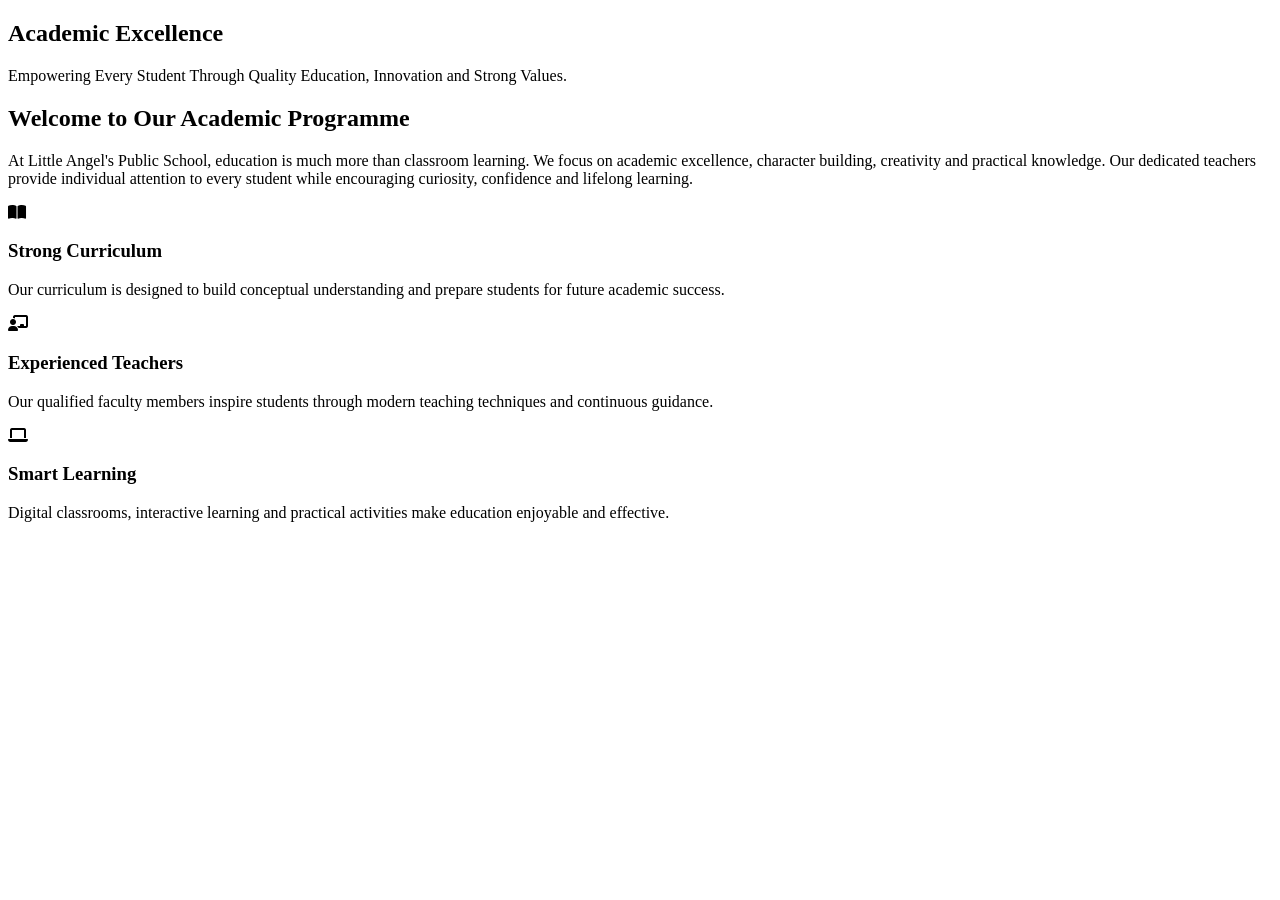
==== academics.html @ bf6cfe07 "Create academics.html for school program overview This HTML file outlines the academic program at Li" ====
<!DOCTYPE html>
<html lang="en">

<head>

<meta charset="UTF-8">
<meta name="viewport" content="width=device-width, initial-scale=1.0">

<title>Academics | Little Angel's Public School</title>

<link rel="stylesheet" href="academics.css">

<link href="https://fonts.googleapis.com/css2?family=Poppins:wght@300;400;500;600;700;800&display=swap" rel="stylesheet">

<link rel="stylesheet"
href="https://cdnjs.cloudflare.com/ajax/libs/font-awesome/6.5.2/css/all.min.css">

</head>

<body>

<!-- HERO -->

<section class="hero">

<div class="overlay"></div>

<div class="hero-content">

<h1>Academic Excellence</h1>

<p>
Empowering Every Student Through Quality Education,
Innovation and Strong Values.
</p>

</div>

</section>

<!-- INTRO -->

<section class="intro">

<h2>Welcome to Our Academic Programme</h2>

<p>

At Little Angel's Public School, education is much more than classroom learning. We focus on academic excellence, character building, creativity and practical knowledge. Our dedicated teachers provide individual attention to every student while encouraging curiosity, confidence and lifelong learning.

</p>

</section>

<!-- CARDS -->

<section class="cards">

<div class="card">

<i class="fa-solid fa-book-open"></i>

<h3>Strong Curriculum</h3>

<p>

Our curriculum is designed to build conceptual understanding and prepare students for future academic success.

</p>

</div>

<div class="card">

<i class="fa-solid fa-chalkboard-user"></i>

<h3>Experienced Teachers</h3>

<p>

Our qualified faculty members inspire students through modern teaching techniques and continuous guidance.

</p>

</div>

<div class="card">

<i class="fa-solid fa-laptop"></i>

<h3>Smart Learning</h3>

<p>

Digital classrooms, interactive learning and practical activities make education enjoyable and effective.

</p>

</div>

</section>

<script src="academics.js"></script>

</body>

</html>
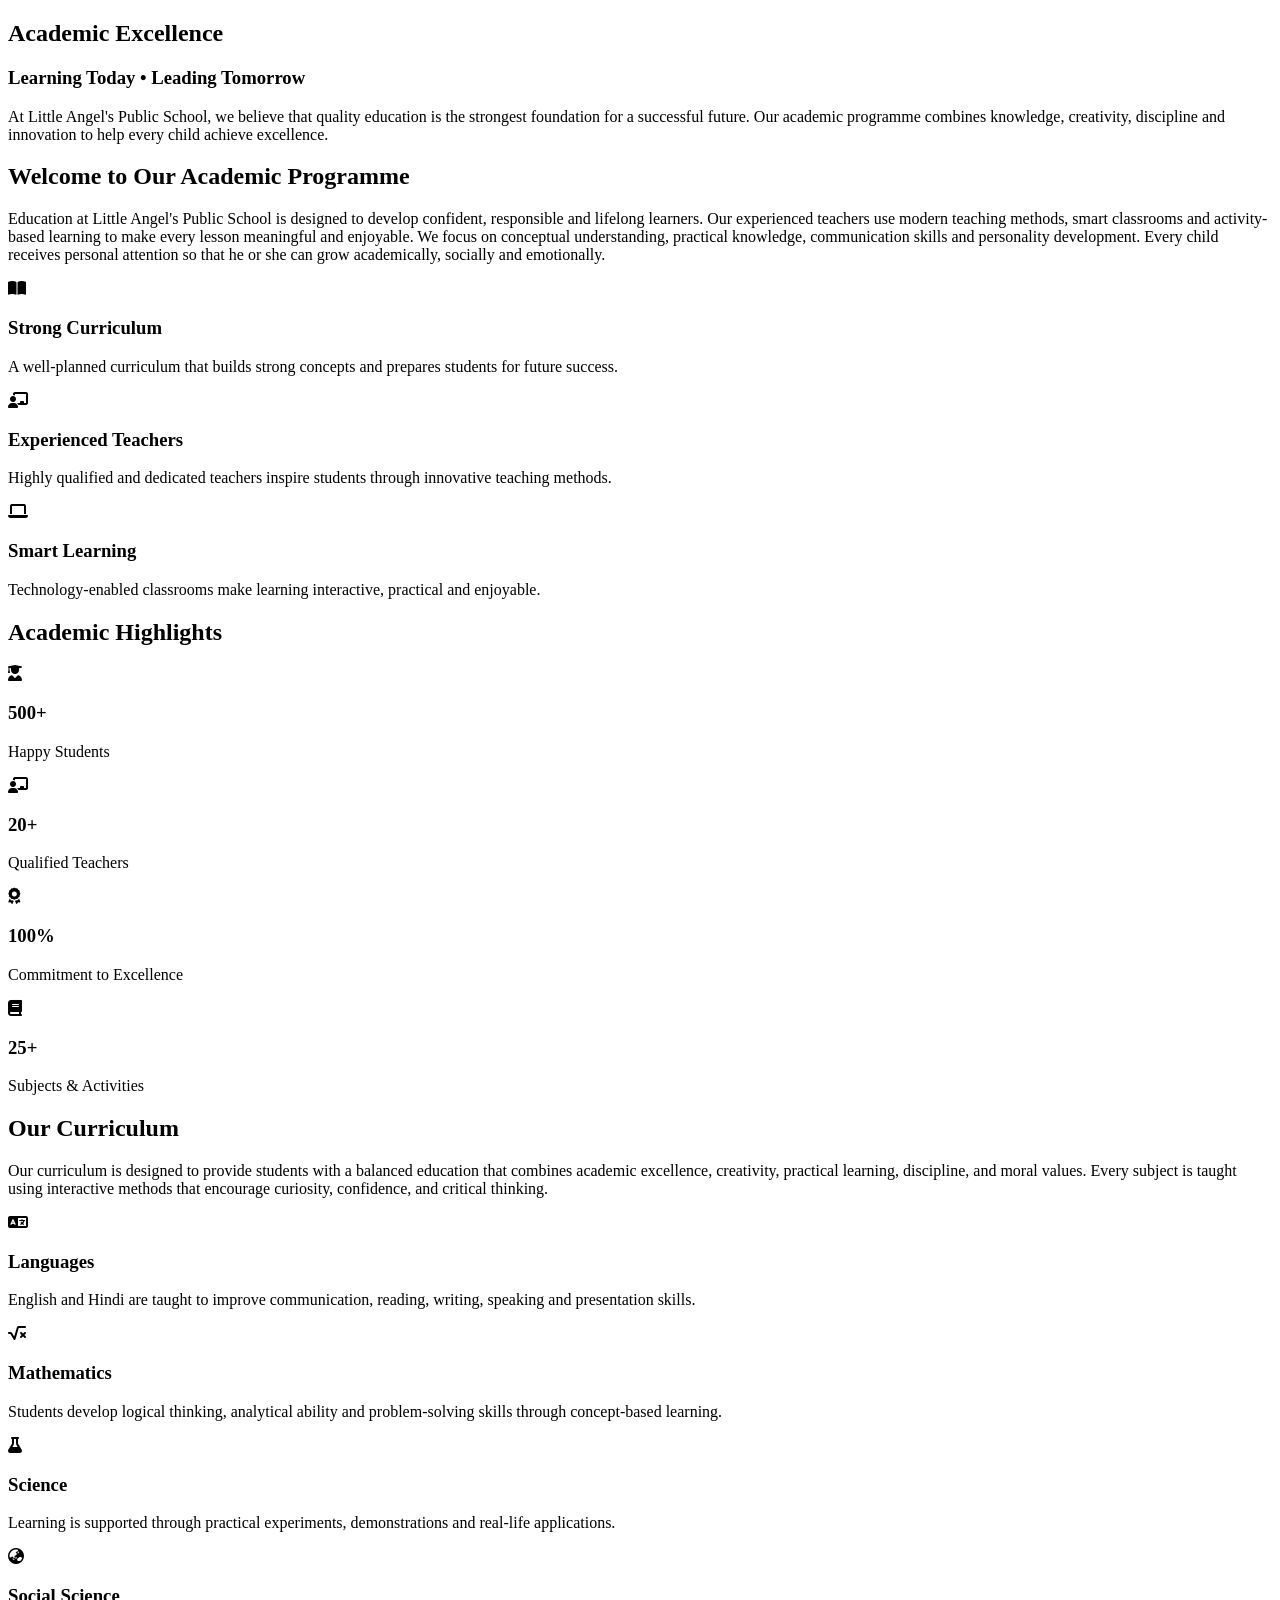
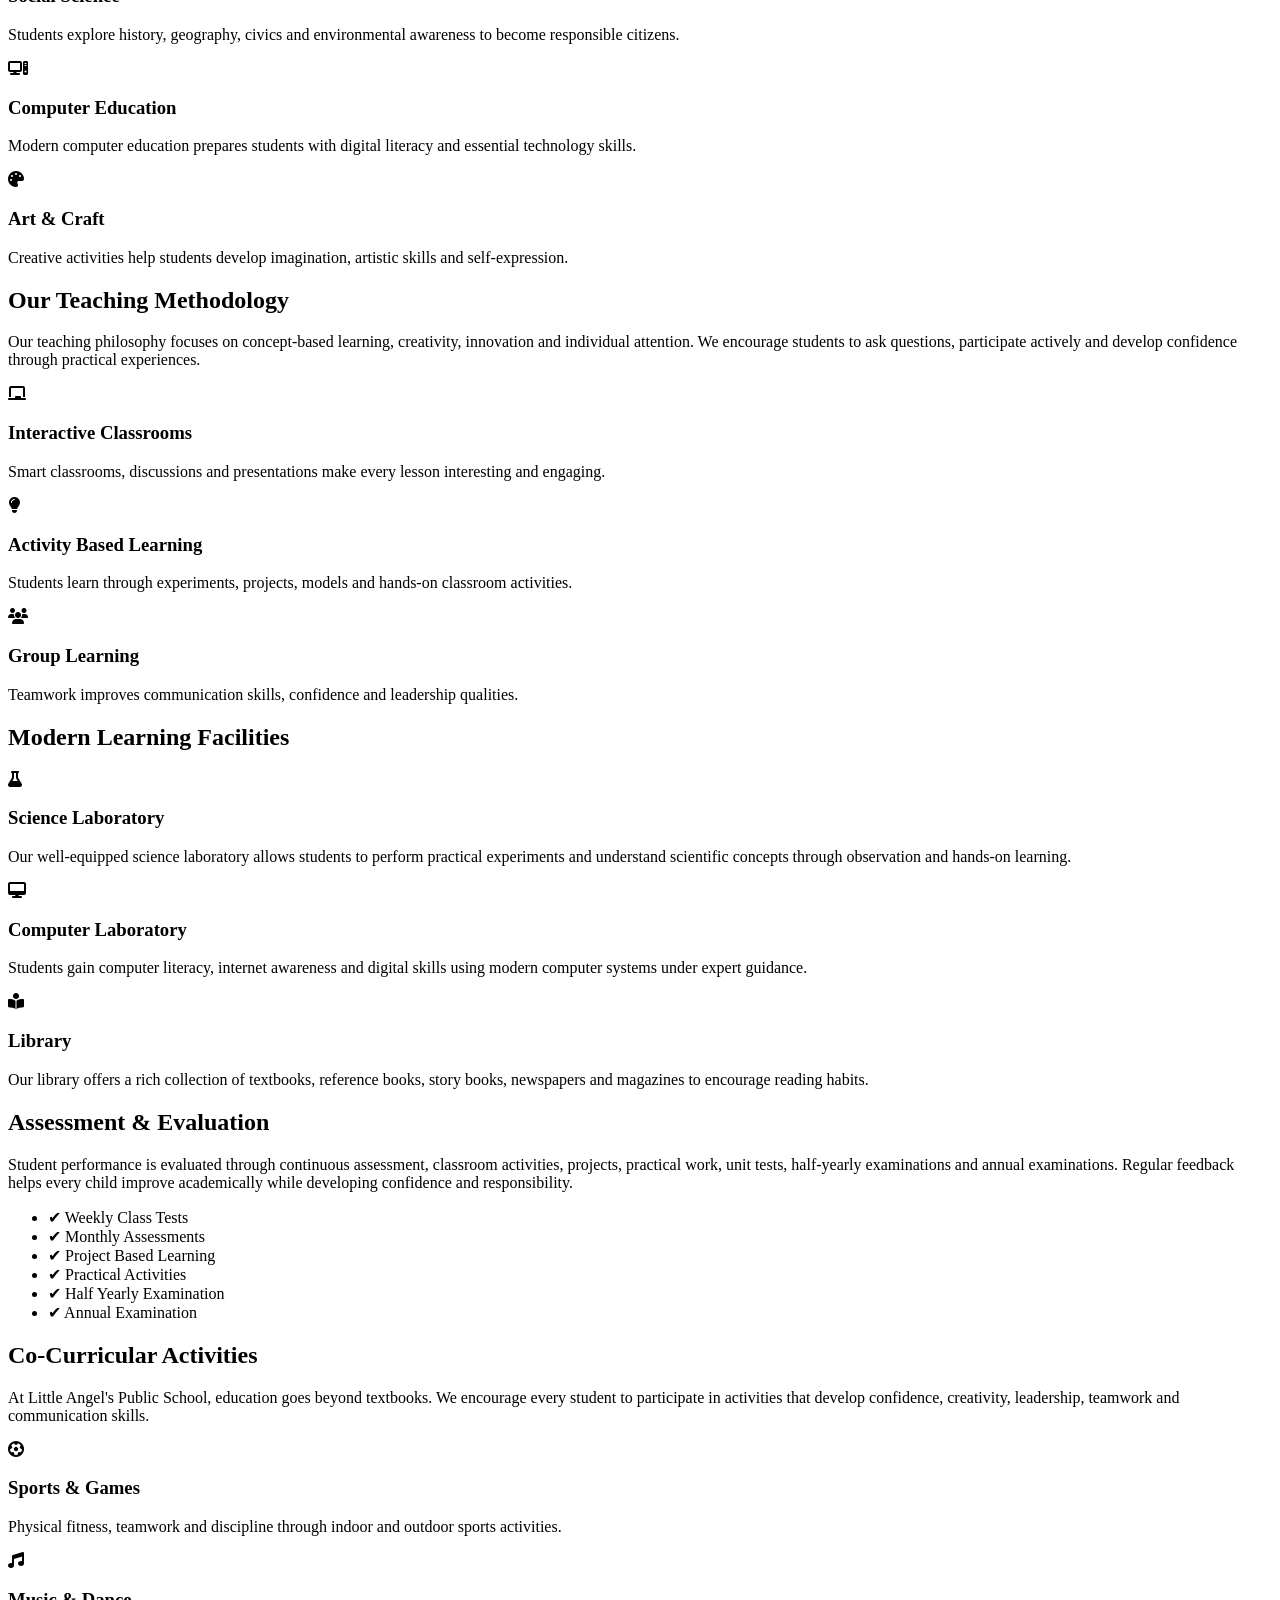
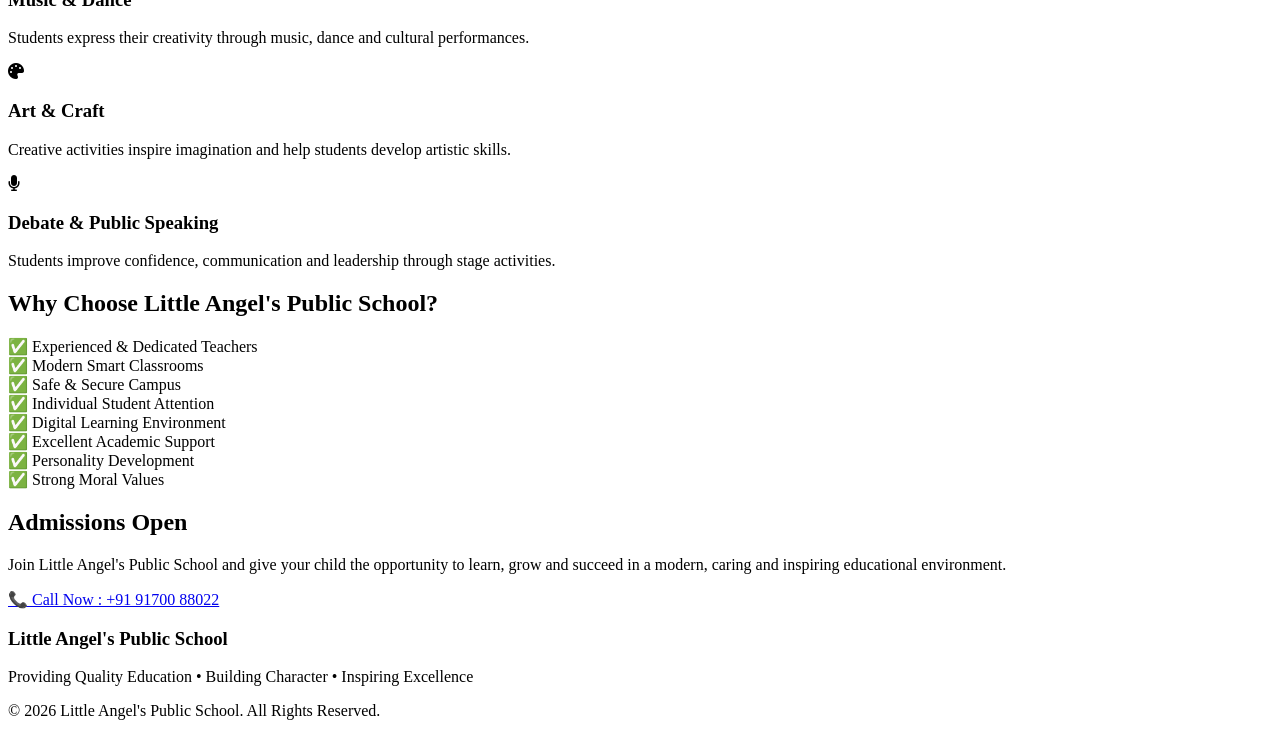
==== commit 2a86e93d: "Revise academics.html for content and formatting Updated the academic content and improved the struc" ====
--- a/academics.html
+++ b/academics.html
@@ -13,13 +13,15 @@
 <link href="https://fonts.googleapis.com/css2?family=Poppins:wght@300;400;500;600;700;800&display=swap" rel="stylesheet">
 
 <link rel="stylesheet"
-href="https://cdnjs.cloudflare.com/ajax/libs/font-awesome/6.5.2/css/all.min.css">
+href="https://cdnjs.cloudflare.com/ajax/libs/font-awesome/6.7.2/css/all.min.css">
 
 </head>
 
 <body>
 
-<!-- HERO -->
+<!-- ==========================
+ACADEMICS HERO
+========================== -->
 
 <section class="hero">
 
@@ -29,16 +31,21 @@
 
 <h1>Academic Excellence</h1>
 
-<p>
-Empowering Every Student Through Quality Education,
-Innovation and Strong Values.
-</p>
-
-</div>
-
-</section>
-
-<!-- INTRO -->
+<h3>Learning Today • Leading Tomorrow</h3>
+
+<p>
+
+At Little Angel's Public School, we believe that quality education is the strongest foundation for a successful future. Our academic programme combines knowledge, creativity, discipline and innovation to help every child achieve excellence.
+
+</p>
+
+</div>
+
+</section>
+
+<!-- ==========================
+INTRODUCTION
+========================== -->
 
 <section class="intro">
 
@@ -46,13 +53,17 @@
 
 <p>
 
-At Little Angel's Public School, education is much more than classroom learning. We focus on academic excellence, character building, creativity and practical knowledge. Our dedicated teachers provide individual attention to every student while encouraging curiosity, confidence and lifelong learning.
-
-</p>
-
-</section>
-
-<!-- CARDS -->
+Education at Little Angel's Public School is designed to develop confident, responsible and lifelong learners. Our experienced teachers use modern teaching methods, smart classrooms and activity-based learning to make every lesson meaningful and enjoyable.
+
+We focus on conceptual understanding, practical knowledge, communication skills and personality development. Every child receives personal attention so that he or she can grow academically, socially and emotionally.
+
+</p>
+
+</section>
+
+<!-- ==========================
+ACADEMIC CARDS
+========================== -->
 
 <section class="cards">
 
@@ -64,7 +75,7 @@
 
 <p>
 
-Our curriculum is designed to build conceptual understanding and prepare students for future academic success.
+A well-planned curriculum that builds strong concepts and prepares students for future success.
 
 </p>
 
@@ -78,7 +89,7 @@
 
 <p>
 
-Our qualified faculty members inspire students through modern teaching techniques and continuous guidance.
+Highly qualified and dedicated teachers inspire students through innovative teaching methods.
 
 </p>
 
@@ -92,13 +103,416 @@
 
 <p>
 
-Digital classrooms, interactive learning and practical activities make education enjoyable and effective.
-
-</p>
-
-</div>
-
-</section>
+Technology-enabled classrooms make learning interactive, practical and enjoyable.
+
+</p>
+
+</div>
+
+</section>
+<!-- ==========================
+ACADEMIC HIGHLIGHTS
+========================== -->
+
+<section class="highlights">
+
+<h2>Academic Highlights</h2>
+
+<div class="highlight-grid">
+
+<div class="highlight-box">
+<i class="fa-solid fa-user-graduate"></i>
+<h3>500+</h3>
+<p>Happy Students</p>
+</div>
+
+<div class="highlight-box">
+<i class="fa-solid fa-chalkboard-user"></i>
+<h3>20+</h3>
+<p>Qualified Teachers</p>
+</div>
+
+<div class="highlight-box">
+<i class="fa-solid fa-award"></i>
+<h3>100%</h3>
+<p>Commitment to Excellence</p>
+</div>
+
+<div class="highlight-box">
+<i class="fa-solid fa-book"></i>
+<h3>25+</h3>
+<p>Subjects & Activities</p>
+</div>
+
+</div>
+
+</section>
+
+
+
+<!-- ==========================
+OUR CURRICULUM
+========================== -->
+
+<section class="curriculum">
+
+<h2>Our Curriculum</h2>
+
+<p>
+
+Our curriculum is designed to provide students with a balanced education that combines academic excellence, creativity, practical learning, discipline, and moral values. Every subject is taught using interactive methods that encourage curiosity, confidence, and critical thinking.
+
+</p>
+
+<div class="curriculum-grid">
+
+<div class="subject-card">
+
+<i class="fa-solid fa-language"></i>
+
+<h3>Languages</h3>
+
+<p>
+English and Hindi are taught to improve communication, reading, writing, speaking and presentation skills.
+</p>
+
+</div>
+
+
+
+<div class="subject-card">
+
+<i class="fa-solid fa-square-root-variable"></i>
+
+<h3>Mathematics</h3>
+
+<p>
+Students develop logical thinking, analytical ability and problem-solving skills through concept-based learning.
+</p>
+
+</div>
+
+
+
+<div class="subject-card">
+
+<i class="fa-solid fa-flask"></i>
+
+<h3>Science</h3>
+
+<p>
+Learning is supported through practical experiments, demonstrations and real-life applications.
+</p>
+
+</div>
+
+
+
+<div class="subject-card">
+
+<i class="fa-solid fa-earth-asia"></i>
+
+<h3>Social Science</h3>
+
+<p>
+Students explore history, geography, civics and environmental awareness to become responsible citizens.
+</p>
+
+</div>
+
+
+
+<div class="subject-card">
+
+<i class="fa-solid fa-computer"></i>
+
+<h3>Computer Education</h3>
+
+<p>
+Modern computer education prepares students with digital literacy and essential technology skills.
+</p>
+
+</div>
+
+
+
+<div class="subject-card">
+
+<i class="fa-solid fa-palette"></i>
+
+<h3>Art & Craft</h3>
+
+<p>
+Creative activities help students develop imagination, artistic skills and self-expression.
+</p>
+
+</div>
+
+</div>
+
+</section>
+<!-- ==========================
+TEACHING METHODOLOGY
+========================== -->
+
+<section class="methodology">
+
+<h2>Our Teaching Methodology</h2>
+
+<p class="section-text">
+
+Our teaching philosophy focuses on concept-based learning, creativity, innovation and individual attention. We encourage students to ask questions, participate actively and develop confidence through practical experiences.
+
+</p>
+
+<div class="method-grid">
+
+<div class="method-card">
+<i class="fa-solid fa-chalkboard"></i>
+<h3>Interactive Classrooms</h3>
+<p>
+Smart classrooms, discussions and presentations make every lesson interesting and engaging.
+</p>
+</div>
+
+<div class="method-card">
+<i class="fa-solid fa-lightbulb"></i>
+<h3>Activity Based Learning</h3>
+<p>
+Students learn through experiments, projects, models and hands-on classroom activities.
+</p>
+</div>
+
+<div class="method-card">
+<i class="fa-solid fa-users"></i>
+<h3>Group Learning</h3>
+<p>
+Teamwork improves communication skills, confidence and leadership qualities.
+</p>
+</div>
+
+</div>
+
+</section>
+
+
+
+<!-- ==========================
+LABORATORIES
+========================== -->
+
+<section class="labs">
+
+<h2>Modern Learning Facilities</h2>
+
+<div class="lab-grid">
+
+<div class="lab-card">
+
+<i class="fa-solid fa-flask"></i>
+
+<h3>Science Laboratory</h3>
+
+<p>
+
+Our well-equipped science laboratory allows students to perform practical experiments and understand scientific concepts through observation and hands-on learning.
+
+</p>
+
+</div>
+
+
+
+<div class="lab-card">
+
+<i class="fa-solid fa-desktop"></i>
+
+<h3>Computer Laboratory</h3>
+
+<p>
+
+Students gain computer literacy, internet awareness and digital skills using modern computer systems under expert guidance.
+
+</p>
+
+</div>
+
+
+
+<div class="lab-card">
+
+<i class="fa-solid fa-book-open-reader"></i>
+
+<h3>Library</h3>
+
+<p>
+
+Our library offers a rich collection of textbooks, reference books, story books, newspapers and magazines to encourage reading habits.
+
+</p>
+
+</div>
+
+</div>
+
+</section>
+
+
+
+<!-- ==========================
+ASSESSMENT
+========================== -->
+
+<section class="assessment">
+
+<h2>Assessment & Evaluation</h2>
+
+<p>
+
+Student performance is evaluated through continuous assessment, classroom activities, projects, practical work, unit tests, half-yearly examinations and annual examinations.
+
+Regular feedback helps every child improve academically while developing confidence and responsibility.
+
+</p>
+
+<ul>
+
+<li>✔ Weekly Class Tests</li>
+
+<li>✔ Monthly Assessments</li>
+
+<li>✔ Project Based Learning</li>
+
+<li>✔ Practical Activities</li>
+
+<li>✔ Half Yearly Examination</li>
+
+<li>✔ Annual Examination</li>
+
+</ul>
+
+</section>
+<!-- ==========================
+CO-CURRICULAR ACTIVITIES
+========================== -->
+
+<section class="activities">
+
+<h2>Co-Curricular Activities</h2>
+
+<p class="section-text">
+
+At Little Angel's Public School, education goes beyond textbooks. We encourage every student to participate in activities that develop confidence, creativity, leadership, teamwork and communication skills.
+
+</p>
+
+<div class="activity-grid">
+
+<div class="activity-card">
+<i class="fa-solid fa-futbol"></i>
+<h3>Sports & Games</h3>
+<p>Physical fitness, teamwork and discipline through indoor and outdoor sports activities.</p>
+</div>
+
+<div class="activity-card">
+<i class="fa-solid fa-music"></i>
+<h3>Music & Dance</h3>
+<p>Students express their creativity through music, dance and cultural performances.</p>
+</div>
+
+<div class="activity-card">
+<i class="fa-solid fa-palette"></i>
+<h3>Art & Craft</h3>
+<p>Creative activities inspire imagination and help students develop artistic skills.</p>
+</div>
+
+<div class="activity-card">
+<i class="fa-solid fa-microphone"></i>
+<h3>Debate & Public Speaking</h3>
+<p>Students improve confidence, communication and leadership through stage activities.</p>
+</div>
+
+</div>
+
+</section>
+
+
+<!-- ==========================
+WHY CHOOSE US
+========================== -->
+
+<section class="why-us">
+
+<h2>Why Choose Little Angel's Public School?</h2>
+
+<div class="why-grid">
+
+<div>✅ Experienced & Dedicated Teachers</div>
+
+<div>✅ Modern Smart Classrooms</div>
+
+<div>✅ Safe & Secure Campus</div>
+
+<div>✅ Individual Student Attention</div>
+
+<div>✅ Digital Learning Environment</div>
+
+<div>✅ Excellent Academic Support</div>
+
+<div>✅ Personality Development</div>
+
+<div>✅ Strong Moral Values</div>
+
+</div>
+
+</section>
+
+
+<!-- ==========================
+CALL TO ACTION
+========================== -->
+
+<section class="cta">
+
+<h2>Admissions Open</h2>
+
+<p>
+
+Join Little Angel's Public School and give your child the opportunity to learn, grow and succeed in a modern, caring and inspiring educational environment.
+
+</p>
+
+<a href="tel:+919170088022" class="btn">
+
+📞 Call Now : +91 91700 88022
+
+</a>
+
+</section>
+
+
+<!-- ==========================
+FOOTER
+========================== -->
+
+<footer>
+
+<h3>Little Angel's Public School</h3>
+
+<p>
+
+Providing Quality Education • Building Character • Inspiring Excellence
+
+</p>
+
+<p>
+
+© 2026 Little Angel's Public School. All Rights Reserved.
+
+</p>
+
+</footer>
+
 
 <script src="academics.js"></script>
 
